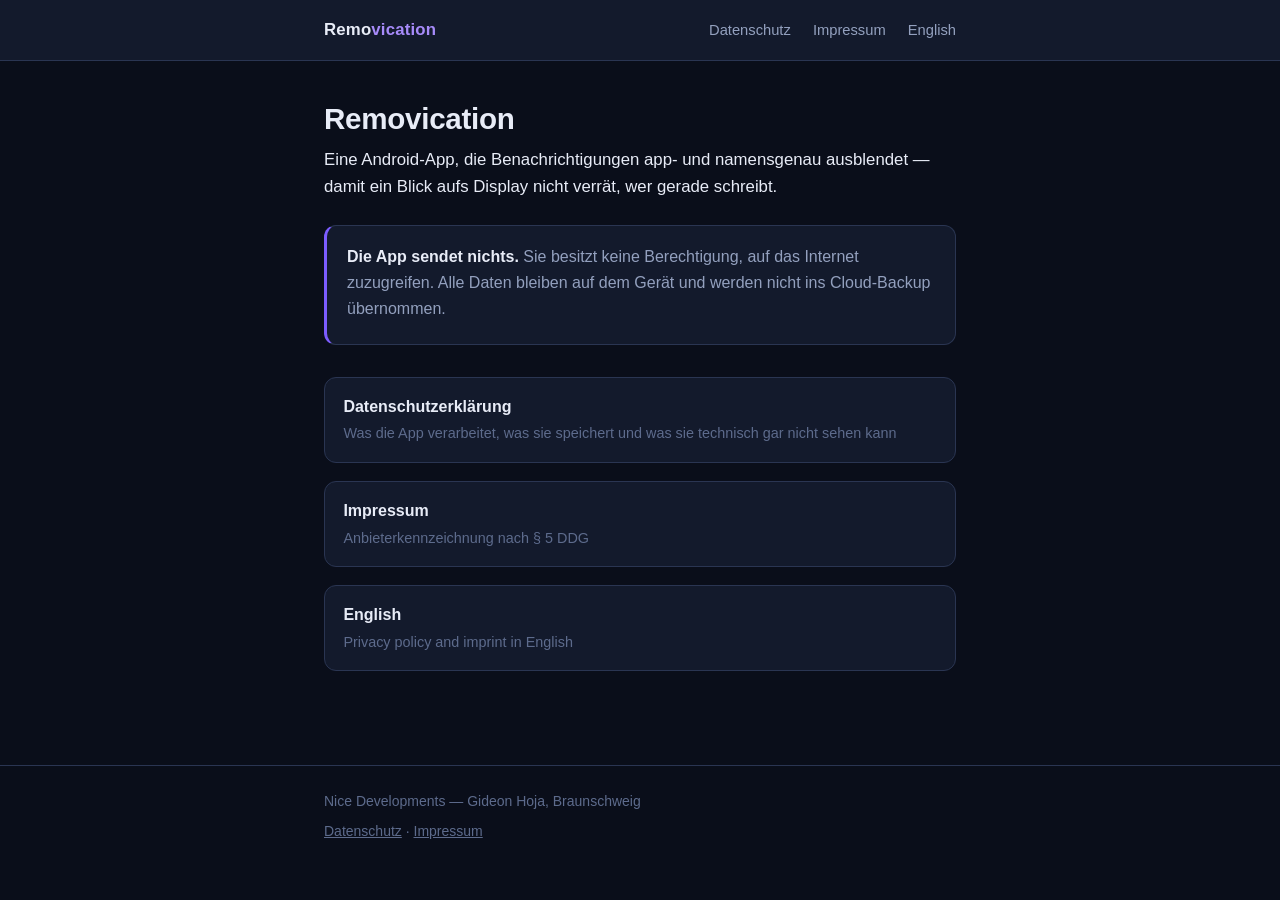
==== index.html @ 570b8a3e "Datenschutzerklaerung, Impressum und Startseite Deutsch und englisch, statisches HTML ohne Bauschrit" ====
<!doctype html>
<html lang="de">
<head>
<meta charset="utf-8">
<meta name="viewport" content="width=device-width, initial-scale=1">
<title>Removication — Benachrichtigungen ausblenden</title>
<meta name="description" content="Removication blendet Benachrichtigungen app- und namensgenau aus. Datenschutzerklärung und Impressum.">
<meta name="color-scheme" content="dark">
<link rel="canonical" href="https://removication.netlify.app/">
<link rel="alternate" hreflang="en" href="https://removication.netlify.app/privacy/">
<link rel="stylesheet" href="/css/site.css">
</head>
<body>
<a class="skip" href="#main">Zum Inhalt springen</a>
<header class="site">
  <div class="wrap">
    <a class="brand" href="/">Remo<span>vication</span></a>
    <nav class="site" aria-label="Hauptnavigation">
      <a href="/datenschutz/">Datenschutz</a>
      <a href="/impressum/">Impressum</a>
      <a href="/privacy/" hreflang="en" lang="en">English</a>
    </nav>
  </div>
</header>
<main id="main">
  <div class="wrap">
    <h1>Removication</h1>
    <p class="lead">Eine Android-App, die Benachrichtigungen app- und namensgenau ausblendet —
      damit ein Blick aufs Display nicht verrät, wer gerade schreibt.</p>

    <div class="card">
      <p><strong>Die App sendet nichts.</strong> Sie besitzt keine Berechtigung, auf das Internet
      zuzugreifen. Alle Daten bleiben auf dem Gerät und werden nicht ins Cloud-Backup übernommen.</p>
    </div>

    <ul class="tiles">
      <li><a href="/datenschutz/"><b>Datenschutzerklärung</b><em>Was die App verarbeitet, was sie speichert und was sie technisch gar nicht sehen kann</em></a></li>
      <li><a href="/impressum/"><b>Impressum</b><em>Anbieterkennzeichnung nach § 5 DDG</em></a></li>
      <li><a href="/privacy/" hreflang="en" lang="en"><b>English</b><em>Privacy policy and imprint in English</em></a></li>
    </ul>
  </div>
</main>
<footer class="site">
  <div class="wrap">
    <p>Nice Developments — Gideon Hoja, Braunschweig</p>
    <p><a href="/datenschutz/">Datenschutz</a> · <a href="/impressum/">Impressum</a></p>
  </div>
</footer>
</body>
</html>
---- css/site.css ----
/* Removication - Website. Ein einziges Stylesheet, keine Abhaengigkeiten.
   Palette ist dieselbe wie in der App (ui/theme/Color.kt): dark-first, Violett als Akzent. */

:root {
  --base: #0A0E1A;
  --surface: #131A2C;
  --elevated: #1B2440;
  --outline: #2A3552;
  --accent: #7C5CFF;
  --accent-soft: #A78BFA;
  --text: #E8ECF7;
  --text-2: #93A0BE;
  --text-3: #5D6B8C;
  --measure: 42rem;
}

* { box-sizing: border-box; }

html { -webkit-text-size-adjust: 100%; }

body {
  margin: 0;
  background: var(--base);
  color: var(--text);
  font: 16px/1.65 -apple-system, BlinkMacSystemFont, "Segoe UI", Roboto, "Helvetica Neue", Arial, sans-serif;
  overflow-wrap: break-word;
}

.wrap { max-width: var(--measure); margin: 0 auto; padding: 0 1.25rem; }

.skip {
  position: absolute; left: -9999px;
  background: var(--accent); color: #fff; padding: .6rem 1rem; border-radius: 0 0 8px 0;
}
.skip:focus { left: 0; top: 0; }

header.site {
  border-bottom: 1px solid var(--outline);
  background: var(--surface);
}
header.site .wrap {
  display: flex; flex-wrap: wrap; gap: .75rem 1.5rem;
  align-items: baseline; justify-content: space-between;
  padding-top: 1rem; padding-bottom: 1rem;
}
.brand {
  font-weight: 700; font-size: 1.05rem; letter-spacing: .01em;
  color: var(--text); text-decoration: none;
}
.brand span { color: var(--accent-soft); }
nav.site a { color: var(--text-2); text-decoration: none; margin-left: 1.1rem; font-size: .92rem; }
nav.site a:first-child { margin-left: 0; }
nav.site a:hover, nav.site a:focus { color: var(--text); text-decoration: underline; }

main { padding: 2.5rem 0 3.5rem; }

h1 { font-size: 1.85rem; line-height: 1.25; margin: 0 0 .5rem; letter-spacing: -.01em; }
h2 { font-size: 1.15rem; margin: 2.25rem 0 .6rem; color: var(--text); }
h3 { font-size: 1rem; margin: 1.5rem 0 .4rem; color: var(--accent-soft); }
p, li { color: var(--text-2); }
p { margin: 0 0 1rem; }
li { margin-bottom: .35rem; }
strong { color: var(--text); }

.lead { font-size: 1.05rem; color: var(--text); }
.stand { color: var(--text-3); font-size: .875rem; margin-bottom: 2rem; }

a { color: var(--accent-soft); }
a:hover { color: var(--text); }

.card {
  background: var(--surface);
  border: 1px solid var(--outline);
  border-left: 3px solid var(--accent);
  border-radius: 12px;
  padding: 1.1rem 1.25rem .3rem;
  margin: 1.5rem 0 2rem;
}
.card p:last-child { margin-bottom: 1rem; }

table { width: 100%; border-collapse: collapse; margin: 1rem 0 1.5rem; font-size: .95rem; }
th, td { text-align: left; padding: .55rem .6rem; border-bottom: 1px solid var(--outline); vertical-align: top; }
th { color: var(--text); font-weight: 600; }
td { color: var(--text-2); }

.tiles { display: grid; gap: .75rem; margin: 2rem 0; padding: 0; list-style: none; }
.tiles a {
  display: block; text-decoration: none;
  background: var(--surface); border: 1px solid var(--outline); border-radius: 12px;
  padding: 1rem 1.15rem;
}
.tiles a:hover, .tiles a:focus { border-color: var(--accent); background: var(--elevated); }
.tiles b { display: block; color: var(--text); font-size: 1rem; }
.tiles em { display: block; color: var(--text-3); font-style: normal; font-size: .9rem; margin-top: .15rem; }

address { font-style: normal; color: var(--text-2); }

footer.site {
  border-top: 1px solid var(--outline);
  padding: 1.5rem 0 2.5rem;
  color: var(--text-3); font-size: .875rem;
}
footer.site a { color: var(--text-3); }
footer.site p { color: var(--text-3); margin: 0 0 .4rem; }

:focus-visible { outline: 2px solid var(--accent-soft); outline-offset: 2px; }

@media (max-width: 30rem) {
  h1 { font-size: 1.5rem; }
  header.site .wrap { padding-top: .85rem; padding-bottom: .85rem; }
}
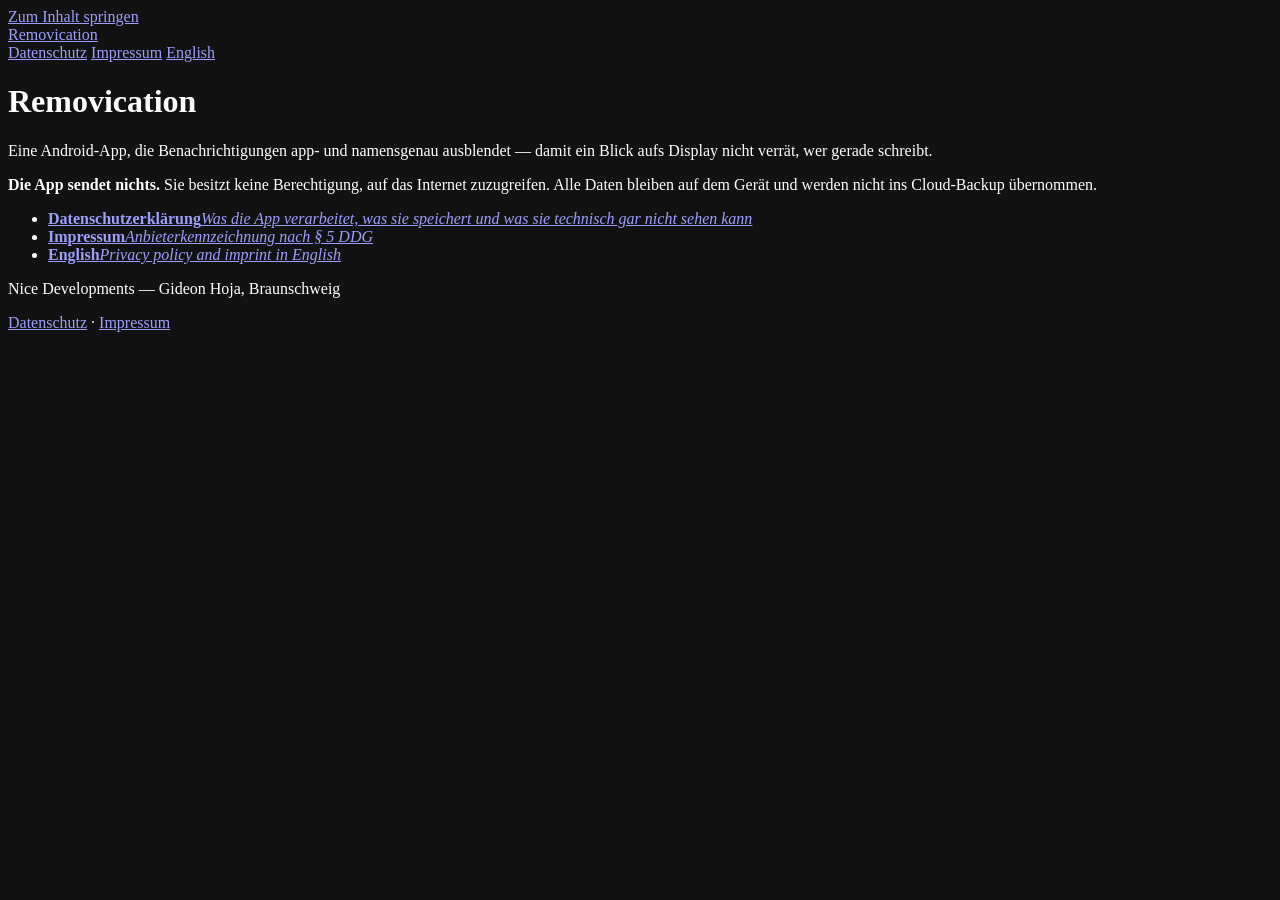
==== commit b1c623fe: "Auf GitHub Pages umstellen Kein dritter Dienst mehr: das Repository ist der Server. Pages liefert Pr" ====
--- a/index.html
+++ b/index.html
@@ -6,19 +6,19 @@
 <title>Removication — Benachrichtigungen ausblenden</title>
 <meta name="description" content="Removication blendet Benachrichtigungen app- und namensgenau aus. Datenschutzerklärung und Impressum.">
 <meta name="color-scheme" content="dark">
-<link rel="canonical" href="https://removication.netlify.app/">
-<link rel="alternate" hreflang="en" href="https://removication.netlify.app/privacy/">
-<link rel="stylesheet" href="/css/site.css">
+<link rel="canonical" href="https://allradmuelleimer.github.io/removication-website/">
+<link rel="alternate" hreflang="en" href="https://allradmuelleimer.github.io/removication-website/privacy/">
+<link rel="stylesheet" href="/removication-website/css/site.css">
 </head>
 <body>
 <a class="skip" href="#main">Zum Inhalt springen</a>
 <header class="site">
   <div class="wrap">
-    <a class="brand" href="/">Remo<span>vication</span></a>
+    <a class="brand" href="/removication-website/">Remo<span>vication</span></a>
     <nav class="site" aria-label="Hauptnavigation">
-      <a href="/datenschutz/">Datenschutz</a>
-      <a href="/impressum/">Impressum</a>
-      <a href="/privacy/" hreflang="en" lang="en">English</a>
+      <a href="/removication-website/datenschutz/">Datenschutz</a>
+      <a href="/removication-website/impressum/">Impressum</a>
+      <a href="/removication-website/privacy/" hreflang="en" lang="en">English</a>
     </nav>
   </div>
 </header>
@@ -34,16 +34,16 @@
     </div>
 
     <ul class="tiles">
-      <li><a href="/datenschutz/"><b>Datenschutzerklärung</b><em>Was die App verarbeitet, was sie speichert und was sie technisch gar nicht sehen kann</em></a></li>
-      <li><a href="/impressum/"><b>Impressum</b><em>Anbieterkennzeichnung nach § 5 DDG</em></a></li>
-      <li><a href="/privacy/" hreflang="en" lang="en"><b>English</b><em>Privacy policy and imprint in English</em></a></li>
+      <li><a href="/removication-website/datenschutz/"><b>Datenschutzerklärung</b><em>Was die App verarbeitet, was sie speichert und was sie technisch gar nicht sehen kann</em></a></li>
+      <li><a href="/removication-website/impressum/"><b>Impressum</b><em>Anbieterkennzeichnung nach § 5 DDG</em></a></li>
+      <li><a href="/removication-website/privacy/" hreflang="en" lang="en"><b>English</b><em>Privacy policy and imprint in English</em></a></li>
     </ul>
   </div>
 </main>
 <footer class="site">
   <div class="wrap">
     <p>Nice Developments — Gideon Hoja, Braunschweig</p>
-    <p><a href="/datenschutz/">Datenschutz</a> · <a href="/impressum/">Impressum</a></p>
+    <p><a href="/removication-website/datenschutz/">Datenschutz</a> · <a href="/removication-website/impressum/">Impressum</a></p>
   </div>
 </footer>
 </body>
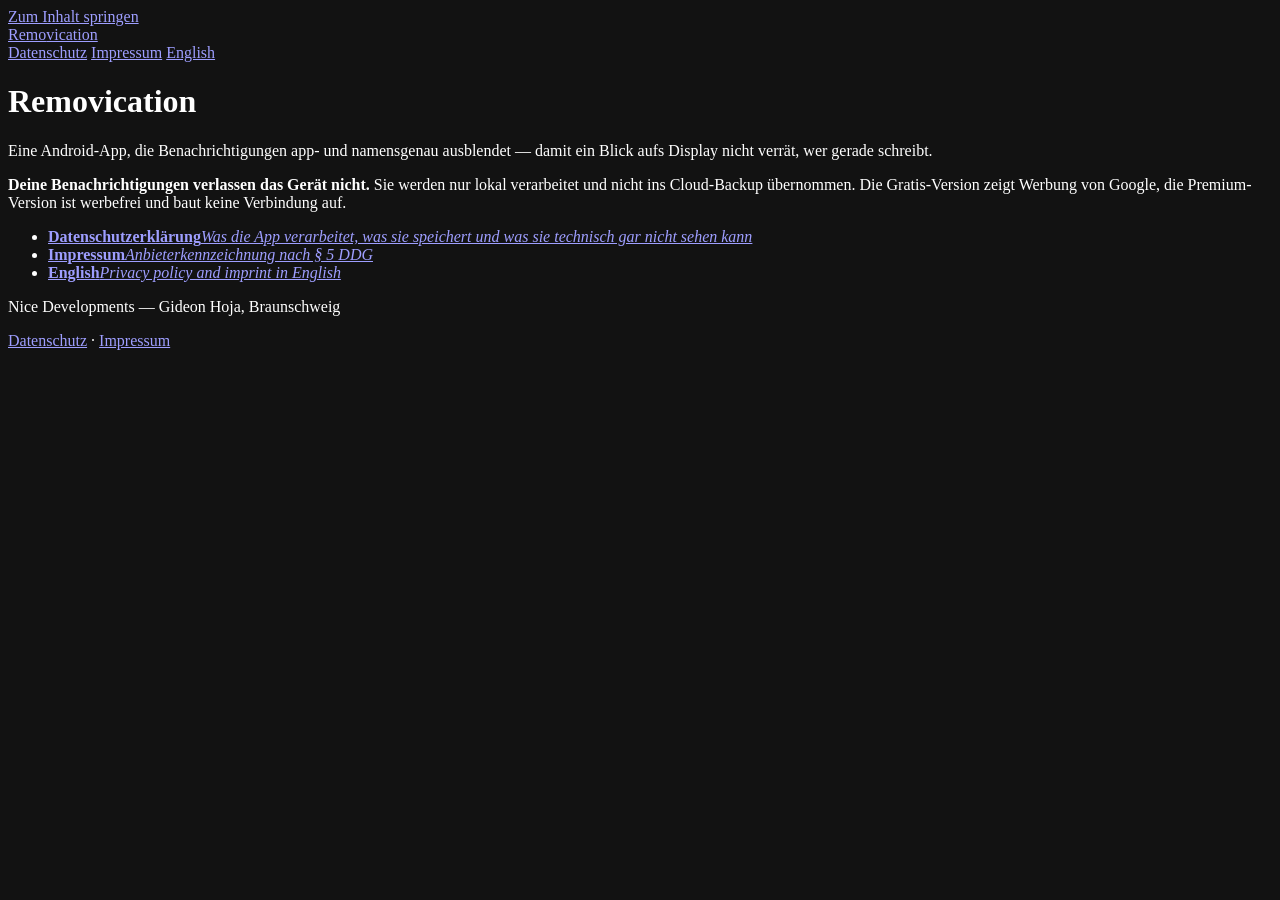
==== commit 917aa95f: "Letzte Aussagen "sendet nichts" an die Werbung anpassen Startseite und die Seitenbeschreibungen beid" ====
--- a/index.html
+++ b/index.html
@@ -29,8 +29,9 @@
       damit ein Blick aufs Display nicht verrät, wer gerade schreibt.</p>
 
     <div class="card">
-      <p><strong>Die App sendet nichts.</strong> Sie besitzt keine Berechtigung, auf das Internet
-      zuzugreifen. Alle Daten bleiben auf dem Gerät und werden nicht ins Cloud-Backup übernommen.</p>
+      <p><strong>Deine Benachrichtigungen verlassen das Gerät nicht.</strong> Sie werden nur lokal
+      verarbeitet und nicht ins Cloud-Backup übernommen. Die Gratis-Version zeigt Werbung von
+      Google, die Premium-Version ist werbefrei und baut keine Verbindung auf.</p>
     </div>
 
     <ul class="tiles">
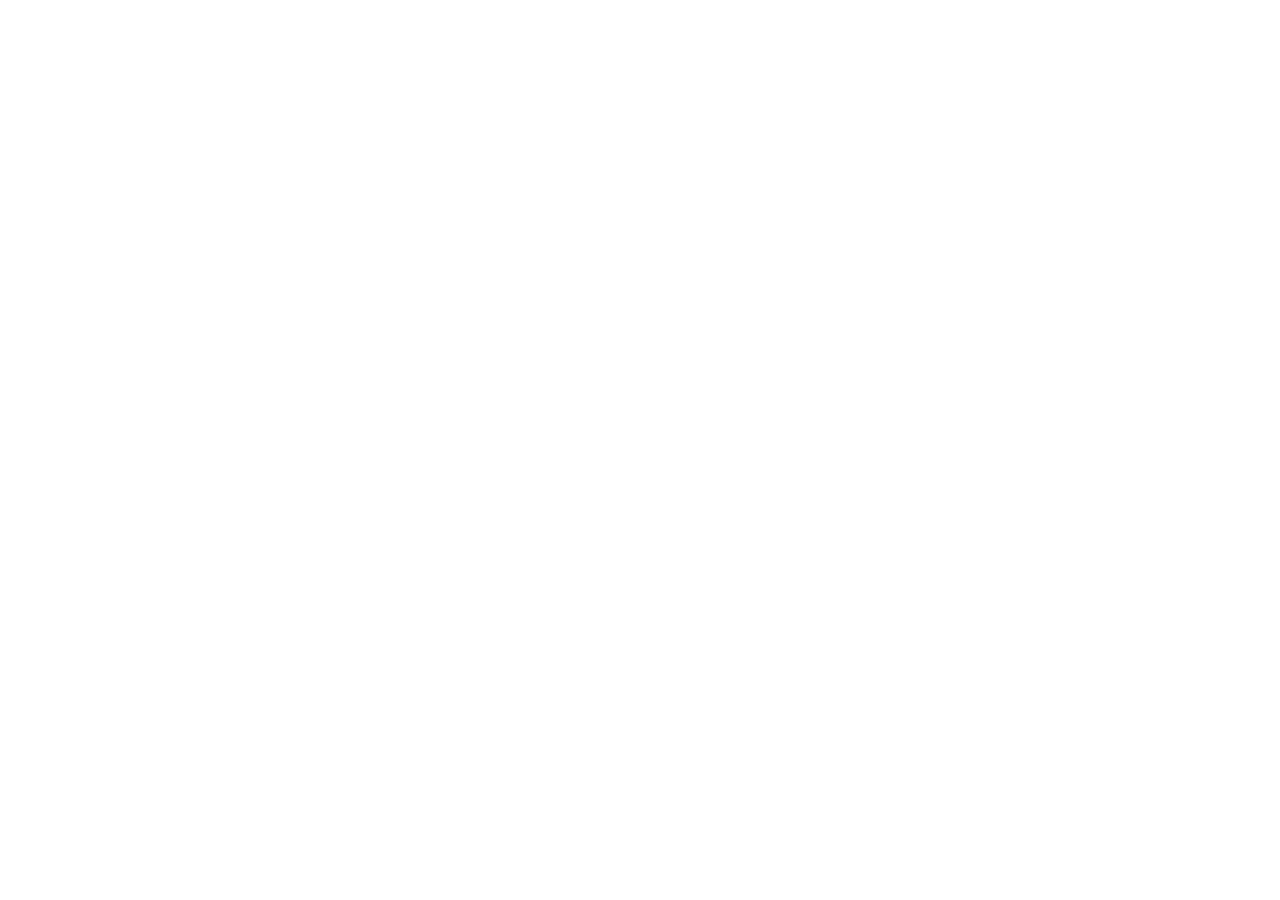
==== commit 20e49339: "Umgezogen nach nicedevelopments.github.io: Seiten leiten weiter Co-Authored-By: Claude Opus 5.5 <nor" ====
--- a/index.html
+++ b/index.html
@@ -2,50 +2,14 @@
 <html lang="de">
 <head>
 <meta charset="utf-8">
+<title>Umgezogen – Moved</title>
 <meta name="viewport" content="width=device-width, initial-scale=1">
-<title>Removication — Benachrichtigungen ausblenden</title>
-<meta name="description" content="Removication blendet Benachrichtigungen app- und namensgenau aus. Datenschutzerklärung und Impressum.">
-<meta name="color-scheme" content="dark">
-<link rel="canonical" href="https://allradmuelleimer.github.io/removication-website/">
-<link rel="alternate" hreflang="en" href="https://allradmuelleimer.github.io/removication-website/privacy/">
-<link rel="stylesheet" href="/removication-website/css/site.css">
+<link rel="canonical" href="https://nicedevelopments.github.io/removication-website/">
+<meta http-equiv="refresh" content="0; url=https://nicedevelopments.github.io/removication-website/">
+<script>location.replace("https://nicedevelopments.github.io/removication-website/" + location.search + location.hash);</script>
 </head>
-<body>
-<a class="skip" href="#main">Zum Inhalt springen</a>
-<header class="site">
-  <div class="wrap">
-    <a class="brand" href="/removication-website/">Remo<span>vication</span></a>
-    <nav class="site" aria-label="Hauptnavigation">
-      <a href="/removication-website/datenschutz/">Datenschutz</a>
-      <a href="/removication-website/impressum/">Impressum</a>
-      <a href="/removication-website/privacy/" hreflang="en" lang="en">English</a>
-    </nav>
-  </div>
-</header>
-<main id="main">
-  <div class="wrap">
-    <h1>Removication</h1>
-    <p class="lead">Eine Android-App, die Benachrichtigungen app- und namensgenau ausblendet —
-      damit ein Blick aufs Display nicht verrät, wer gerade schreibt.</p>
-
-    <div class="card">
-      <p><strong>Deine Benachrichtigungen verlassen das Gerät nicht.</strong> Sie werden nur lokal
-      verarbeitet und nicht ins Cloud-Backup übernommen. Die Gratis-Version zeigt Werbung von
-      Google, die Premium-Version ist werbefrei und baut keine Verbindung auf.</p>
-    </div>
-
-    <ul class="tiles">
-      <li><a href="/removication-website/datenschutz/"><b>Datenschutzerklärung</b><em>Was die App verarbeitet, was sie speichert und was sie technisch gar nicht sehen kann</em></a></li>
-      <li><a href="/removication-website/impressum/"><b>Impressum</b><em>Anbieterkennzeichnung nach § 5 DDG</em></a></li>
-      <li><a href="/removication-website/privacy/" hreflang="en" lang="en"><b>English</b><em>Privacy policy and imprint in English</em></a></li>
-    </ul>
-  </div>
-</main>
-<footer class="site">
-  <div class="wrap">
-    <p>Nice Developments — Gideon Hoja, Braunschweig</p>
-    <p><a href="/removication-website/datenschutz/">Datenschutz</a> · <a href="/removication-website/impressum/">Impressum</a></p>
-  </div>
-</footer>
+<body style="font-family:system-ui,sans-serif;max-width:40rem;margin:3rem auto;padding:0 1rem;line-height:1.5">
+<p>Diese Seite ist umgezogen: <a href="https://nicedevelopments.github.io/removication-website/">https://nicedevelopments.github.io/removication-website/</a></p>
+<p>This page has moved: <a href="https://nicedevelopments.github.io/removication-website/">https://nicedevelopments.github.io/removication-website/</a></p>
 </body>
 </html>
